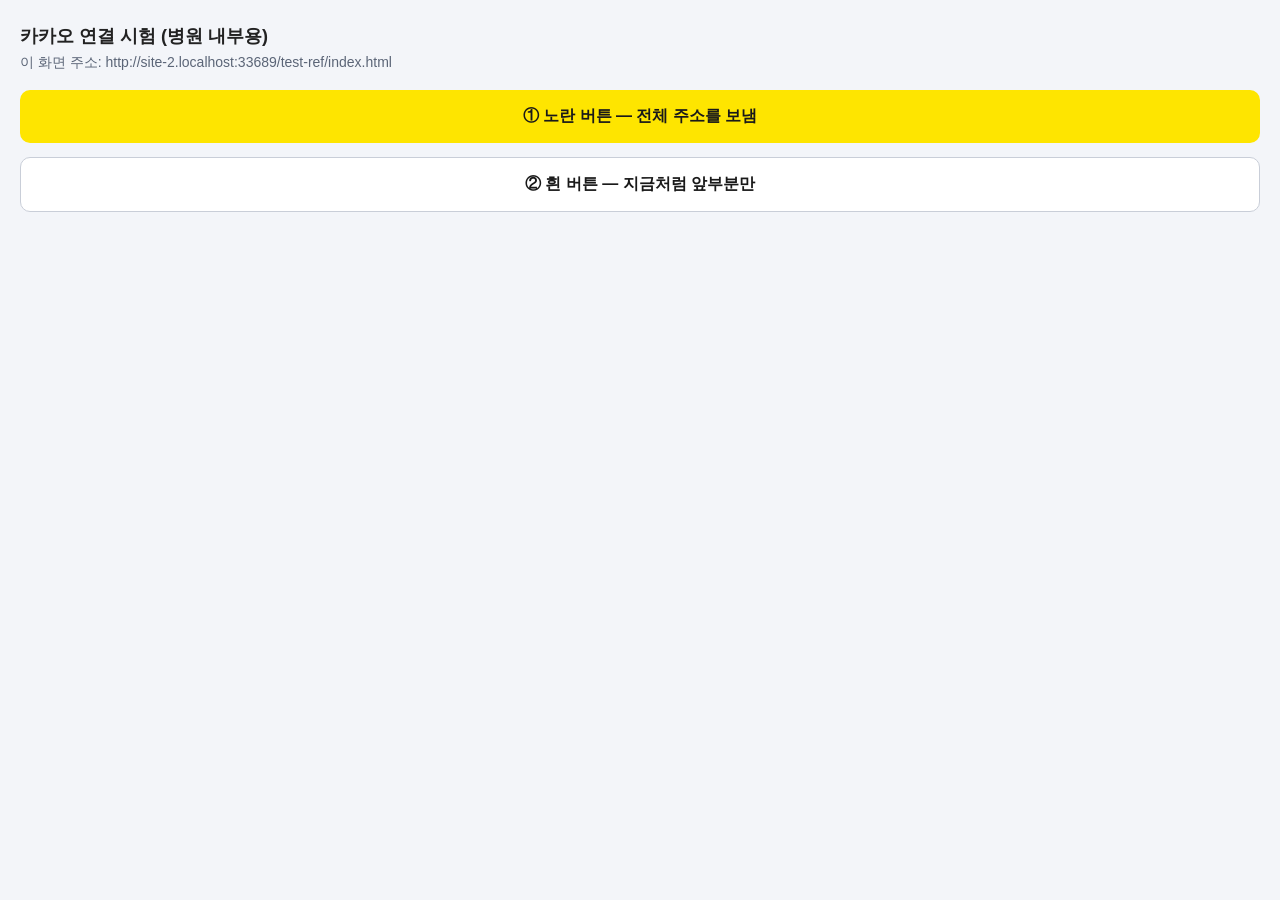
==== test-ref/index.html @ fb1026d8 "카카오 '이전 페이지' 시험 페이지(시험 끝나면 지움, noindex·픽셀 없음)" ====
<!doctype html>
<html lang="ko">
<head>
<meta charset="utf-8">
<meta name="viewport" content="width=device-width, initial-scale=1">
<meta name="robots" content="noindex,nofollow">
<title>카카오 연결 시험 | 닥터멜락신의원 강남</title>
<!-- 2026-11-13 개발 시험용(끝나면 지움): 카톡 버튼을 누를 때 카카오 '이전 페이지'에 주소 꼬리까지 실리는지 — 픽셀·스크립트 없음 -->
<style>
  body{margin:0;padding:24px 20px;font-family:-apple-system,sans-serif;background:#f3f5f9;color:#222}
  h1{font-size:18px;margin:0 0 6px} p{font-size:14px;color:#5b6577;margin:0 0 18px;word-break:break-all}
  a{display:block;margin:0 0 14px;padding:16px;border-radius:10px;text-align:center;font-weight:700;text-decoration:none;font-size:16px}
  .a{background:#FEE500;color:#191919} .b{background:#fff;color:#191919;border:1px solid #c9ced8}
</style>
</head>
<body>
  <h1>카카오 연결 시험 (병원 내부용)</h1>
  <p id="u"></p>
  <a class="a" href="https://pf.kakao.com/_nsCJX/chat" referrerpolicy="no-referrer-when-downgrade">① 노란 버튼 — 전체 주소를 보냄</a>
  <a class="b" href="https://pf.kakao.com/_nsCJX/chat" referrerpolicy="strict-origin-when-cross-origin">② 흰 버튼 — 지금처럼 앞부분만</a>
  <script>document.getElementById('u').textContent = '이 화면 주소: ' + location.href;</script>
</body>
</html>
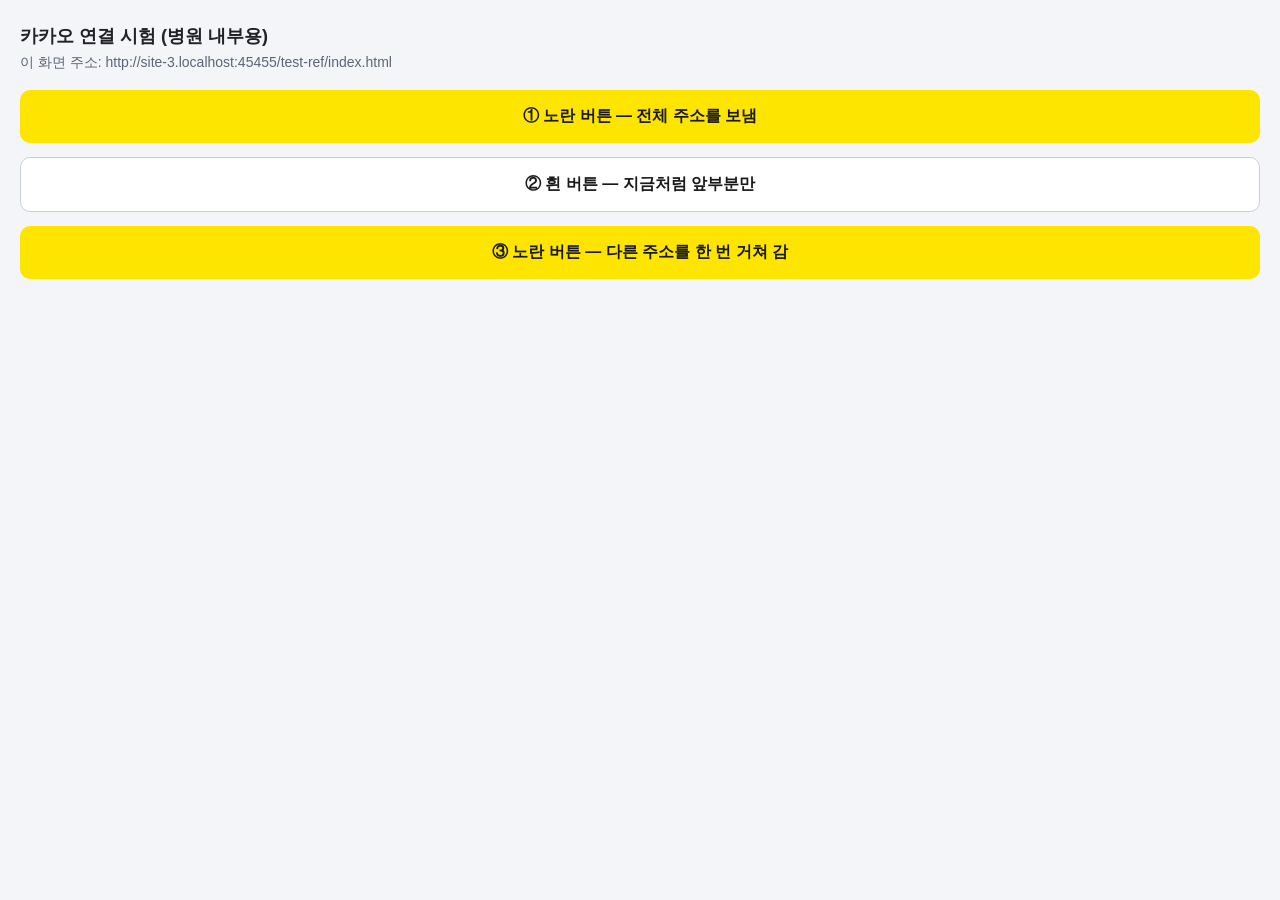
==== commit 1cd7c564: "카카오 연결 시험: 다른 주소 거쳐 가는 버튼 추가(시험 끝나면 지움)" ====
--- a/test-ref/index.html
+++ b/test-ref/index.html
@@ -18,6 +18,7 @@
   <p id="u"></p>
   <a class="a" href="https://pf.kakao.com/_nsCJX/chat" referrerpolicy="no-referrer-when-downgrade">① 노란 버튼 — 전체 주소를 보냄</a>
   <a class="b" href="https://pf.kakao.com/_nsCJX/chat" referrerpolicy="strict-origin-when-cross-origin">② 흰 버튼 — 지금처럼 앞부분만</a>
+  <a class="a" href="https://event.melaxin.kr/hop/">③ 노란 버튼 — 다른 주소를 한 번 거쳐 감</a>
   <script>document.getElementById('u').textContent = '이 화면 주소: ' + location.href;</script>
 </body>
 </html>
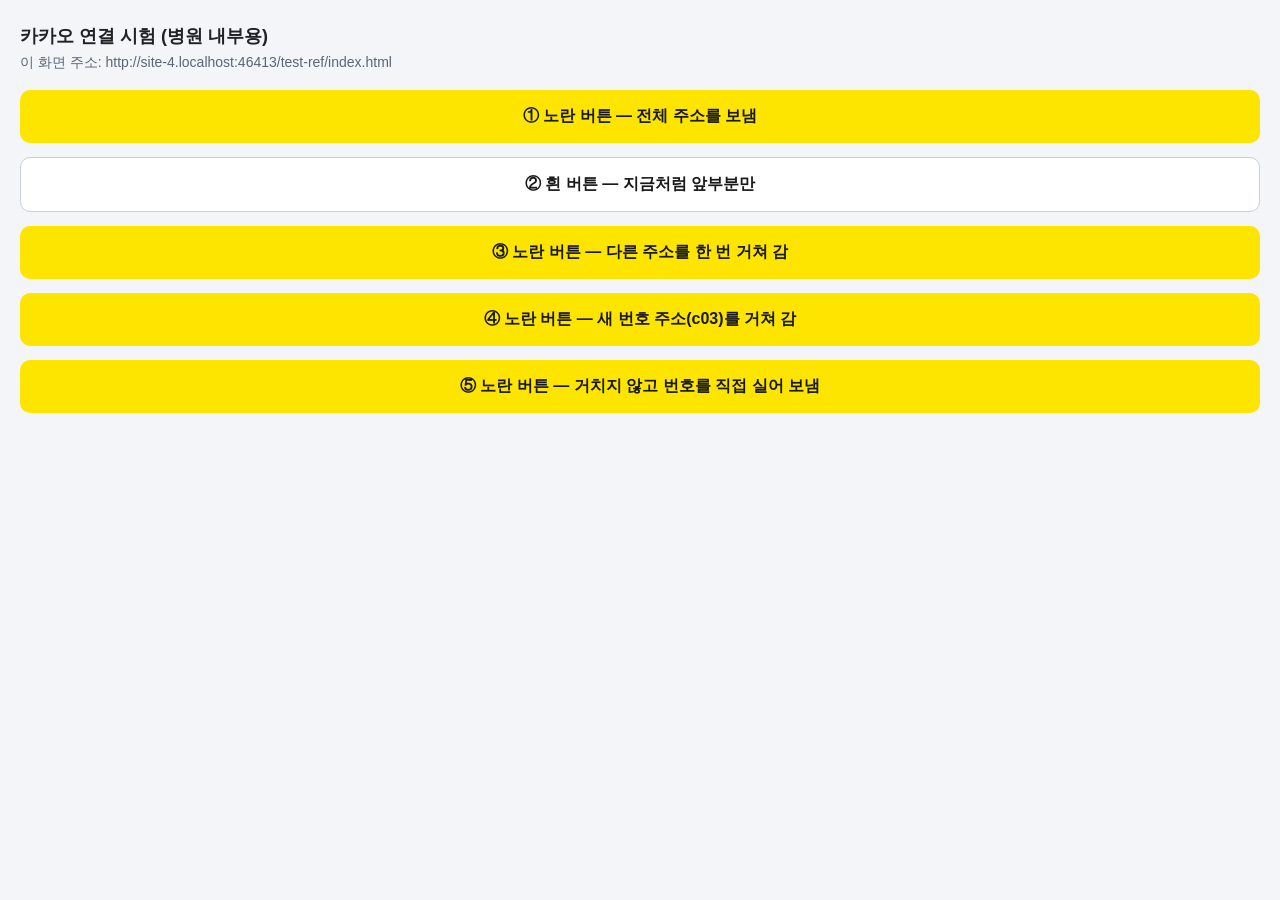
==== commit 0938ab9e: "시험 페이지: 번호 주소 c03 거쳐 가기·번호 직접 싣기 버튼 추가(시험 끝나면 지움)" ====
--- a/test-ref/index.html
+++ b/test-ref/index.html
@@ -19,6 +19,8 @@
   <a class="a" href="https://pf.kakao.com/_nsCJX/chat" referrerpolicy="no-referrer-when-downgrade">① 노란 버튼 — 전체 주소를 보냄</a>
   <a class="b" href="https://pf.kakao.com/_nsCJX/chat" referrerpolicy="strict-origin-when-cross-origin">② 흰 버튼 — 지금처럼 앞부분만</a>
   <a class="a" href="https://event.melaxin.kr/hop/">③ 노란 버튼 — 다른 주소를 한 번 거쳐 감</a>
+  <a class="a" href="https://c03.melaxin.kr/">④ 노란 버튼 — 새 번호 주소(c03)를 거쳐 감</a>
+  <a class="a" href="https://pf.kakao.com/_nsCJX/chat?referer=https%3A%2F%2Fc03.melaxin.kr%2F">⑤ 노란 버튼 — 거치지 않고 번호를 직접 실어 보냄</a>
   <script>document.getElementById('u').textContent = '이 화면 주소: ' + location.href;</script>
 </body>
 </html>
